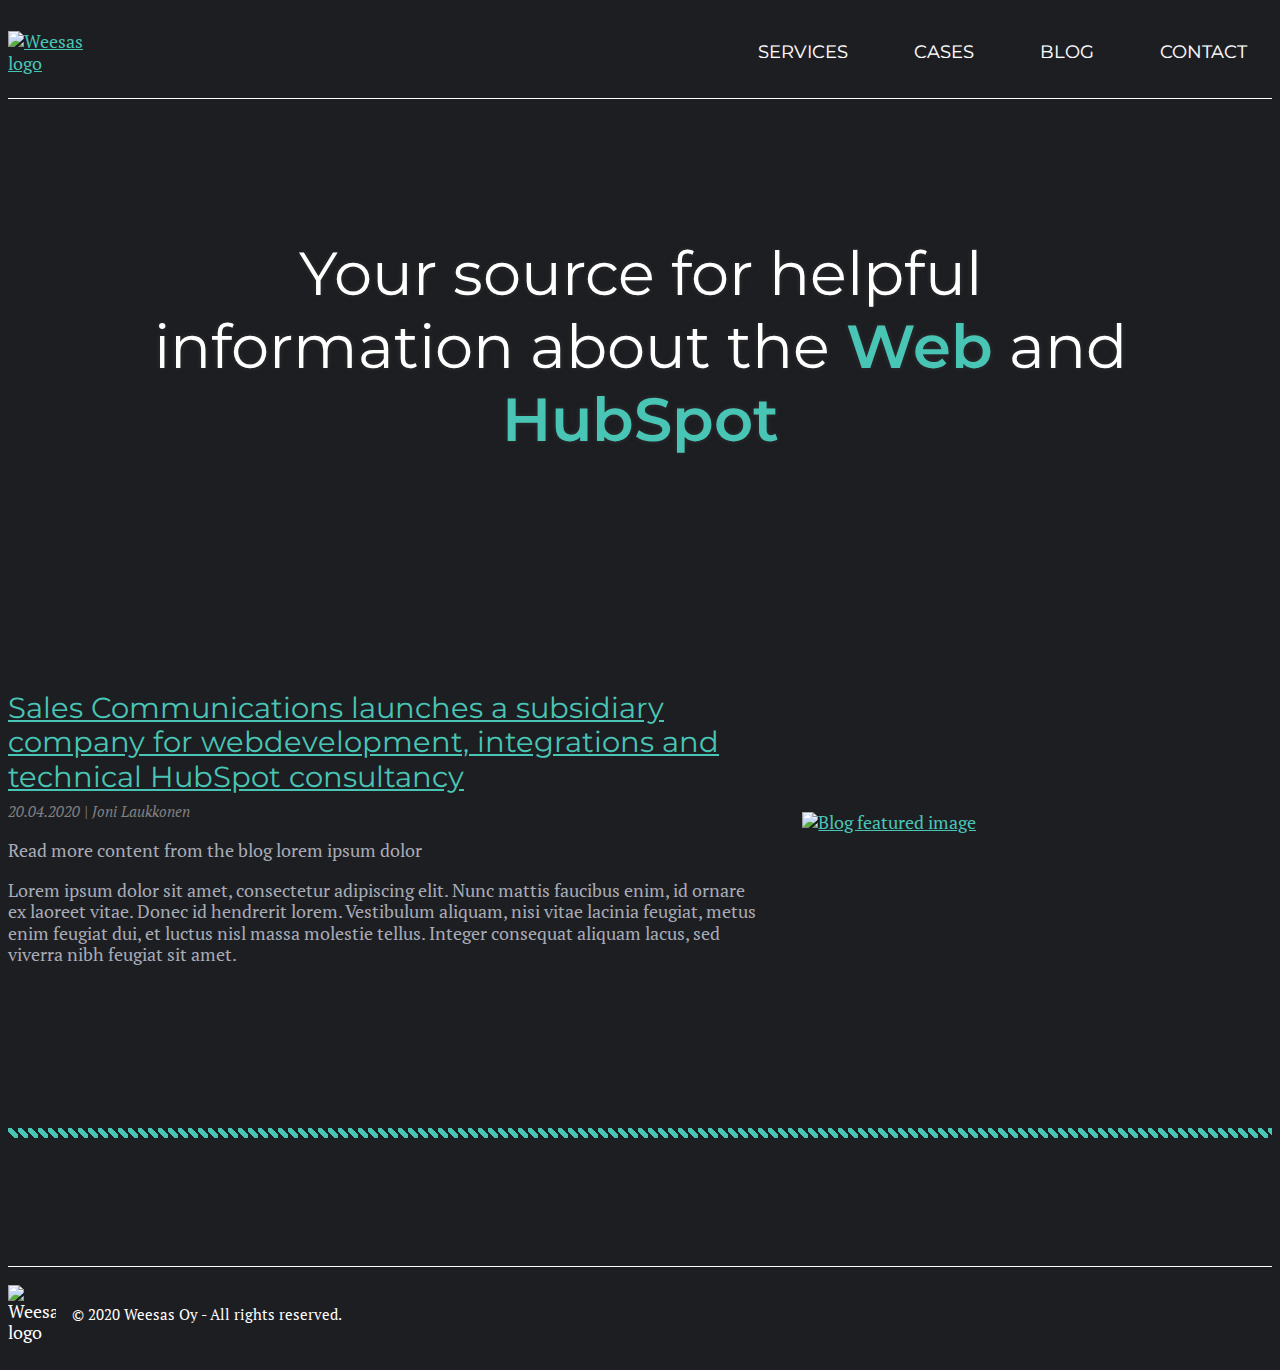
==== blog/index.html @ 422909a2 "Created blog. Added HS stuff" ====
<!DOCTYPE html>
<html class="no-js" lang="en" dir="ltr">
  <head>
    <meta charset="utf-8" />
    <meta http-equiv="x-ua-compatible" content="ie=edge" />
    <meta name="viewport" content="width=device-width, initial-scale=1.0" />
    <meta name="robots" content="noindex" />
    <title>Weesas</title>
    <link
      rel="apple-touch-icon"
      sizes="180x180"
      href="../apple-touch-icon.png"
    />
    <link
      rel="icon"
      type="image/png"
      sizes="32x32"
      href="../favicon-32x32.png"
    />
    <link
      rel="icon"
      type="image/png"
      sizes="16x16"
      href="../favicon-16x16.png"
    />
    <link rel="manifest" href="../site.webmanifest" />
    <link rel="mask-icon" href="../safari-pinned-tab.svg" color="#5bbad5" />
    <meta name="msapplication-TileColor" content="#da532c" />
    <meta name="theme-color" content="#ffffff" />
    <link rel="stylesheet" href="../css/normalize.css" />
    <link
      href="https://fonts.googleapis.com/css?family=Montserrat:400,700|PT+Serif:400,700&display=swap&subset=latin-ext"
      rel="stylesheet"
    />
    <link rel="stylesheet" href="../css/styles.css" />
  </head>
  <body>
    <header class="header-container__wrapper">
      <div class="header-container content-wrapper">
        <nav class="navigation-container">
          <div class="logo-container">
            <a href="/">
              <img
                class="header-logo"
                src="../images/logo/weesas-w-light.svg"
                alt="Weesas logo"
              />
            </a>
          </div>
          <div class="nav-container">
            <div class="main-nav">
              <ul>
                <li>
                  <a href="/#services">Services</a>
                </li>
                <li>
                  <a href="/#cases">Cases</a>
                </li>
                <li>
                  <a href="/blog">Blog</a>
                </li>
                <li>
                  <a href="/#contact?openchat=true">Contact</a>
                </li>
              </ul>
            </div>
          </div>
        </nav>
      </div>
    </header>
    <div class="body-container__wrapper">
      <div class="hero-container">
        <div class="hero content-wrapper">
          <h1>
            Your source for helpful information about the
            <span class="accent">Web</span> and
            <span class="accent">HubSpot</span>
          </h1>
          <div class="cube"></div>
          <div class="cube"></div>
          <div class="cube"></div>
          <div class="cube"></div>
          <div class="cube"></div>
          <div class="cube"></div>
        </div>
      </div>
      <section class="content-section__wrapper">
        <div class="content-wrapper">
          <div class="content-section content-section-2col">
            <div class="content-section-2col__text">
              <h2 class="blog-listing-heading">
                <a
                  href="/blog/salescommunications-launches-subsidiary-company.html"
                  >Sales Communications launches a subsidiary company for
                  webdevelopment, integrations and technical HubSpot
                  consultancy</a
                >
              </h2>
              <span class="blog-date"
                ><small>20.04.2020 | Joni Laukkonen</small></span
              >
              <p>
                Read more content from the blog lorem ipsum dolor
              </p>
              <p>
                Lorem ipsum dolor sit amet, consectetur adipiscing elit. Nunc
                mattis faucibus enim, id ornare ex laoreet vitae. Donec id
                hendrerit lorem. Vestibulum aliquam, nisi vitae lacinia feugiat,
                metus enim feugiat dui, et luctus nisl massa molestie tellus.
                Integer consequat aliquam lacus, sed viverra nibh feugiat sit
                amet.
              </p>
            </div>
            <div class="content-section-2col__img">
              <a
                href="/blog/salescommunications-launches-subsidiary-company.html"
              >
                <img
                  src="https://placehold.it/200x200"
                  alt="Blog featured image"
                />
              </a>
            </div>
          </div>
        </div>
      </section>
      <div class="content-wrapper"><hr class="slash-3" /></div>
    </div>
    <footer class="footer-container__wrapper">
      <div class="content-wrapper">
        <div>
          <img
            class="footer-logo"
            src="../images/logo/weesas-w-light.svg"
            alt="Weesas logo"
          />
          <small> &copy; 2020 Weesas Oy - All rights reserved.</small>
        </div>
      </div>
    </footer>
    <script src="https://code.jquery.com/jquery-3.4.1.min.js"></script>
    <script src="../js/main.js"></script>
    <!-- Start of HubSpot Embed Code -->
    <script
      type="text/javascript"
      id="hs-script-loader"
      async
      defer
      src="//js.hs-scripts.com/390227.js"
    ></script>
    <!-- End of HubSpot Embed Code -->
  </body>
</html>
---- css/styles.css ----
/******
Colors:
#49c5b6 - Teal
#ffd560 - Gold
*******/

body,
html {
  min-height: 100%;
  background: #1d1e22;
  color: #ffffff;
}

body {
  font-family: 'PT Serif', serif;
  line-height: 1.2;
  font-size: 18px;
  -moz-osx-font-smoothing: grayscale;
  -webkit-font-smoothing: antialiased;
  -webkit-text-size-adjust: none;
  -moz-text-size-adjust: none;
  -ms-text-size-adjust: none;
  text-size-adjust: none;
}

p {
  color: #a8abb6;
}

a {
  color: #49c5b6;
  -webkit-transition: color 0.2s ease;
  -o-transition: color 0.2s ease;
  transition: color 0.2s ease;
}

a:hover {
  color: #fff;
}

img {
  max-width: 100%;
  height: auto;
}

.centered {
  text-align: center;
}

.underline {
  position: relative;
  margin-bottom: 4rem;
}

.underline::after {
  content: '';
  position: absolute;
  height: 2px;
  width: 10rem;
  background: #fff;
  bottom: -1.5rem;
  left: calc(50% - 5rem);
}

.accent {
  color: #49c5b6;
  font-weight: 600;
}

strong {
  color: #fff;
}

hr {
  margin: 9rem 0 8rem;
  border: 0;
  height: 10px;
  background: transparent;
  background-image: linear-gradient(
    45deg,
    rgba(73, 197, 182, 0),
    rgba(73, 197, 182, 0) 33.33%,
    #49c5b6 33.33%,
    #49c5b6 66.67%,
    rgba(73, 197, 182, 0) 66.67%,
    rgba(73, 197, 182, 0) 100%
  );
  background-size: 10px 100%;
  width: 100%;
}

.cube {
  position: absolute;
  top: 80vh;
  left: 45vw;
  width: 10px;
  height: 10px;
  border: solid 1px #ffd560;
  -webkit-transform-origin: top left;
  transform-origin: top left;
  -webkit-transform: scale(0) rotate(0deg) translate(-50%, -50%);
  transform: scale(0) rotate(0deg) translate(-50%, -50%);
  -webkit-animation: cube 12s ease-in forwards infinite;
  animation: cube 12s ease-in forwards infinite;
}
.cube:nth-child(2n) {
  border-color: #ffd560;
}
.cube:nth-child(2) {
  -webkit-animation-delay: 0.5s;
  animation-delay: 0.5s;
  left: 25vw;
  top: 40vh;
}
.cube:nth-child(3) {
  -webkit-animation-delay: 1s;
  animation-delay: 1s;
  left: 75vw;
  top: 50vh;
}
.cube:nth-child(4) {
  -webkit-animation-delay: 5s;
  animation-delay: 5s;
  left: 90vw;
  top: 10vh;
}
.cube:nth-child(5) {
  -webkit-animation-delay: 7s;
  animation-delay: 7s;
  left: 10vw;
  top: 85vh;
}
.cube:nth-child(6) {
  -webkit-animation-delay: 8s;
  animation-delay: 8s;
  left: 50vw;
  top: 10vh;
}

@-webkit-keyframes cube {
  from {
    -webkit-transform: scale(0) rotate(0deg) translate(-50%, -50%);
    transform: scale(0) rotate(0deg) translate(-50%, -50%);
    opacity: 0.15;
  }
  to {
    -webkit-transform: scale(20) rotate(960deg) translate(-50%, -50%);
    transform: scale(20) rotate(960deg) translate(-50%, -50%);
    opacity: 0;
  }
}

@keyframes cube {
  from {
    -webkit-transform: scale(0) rotate(0deg) translate(-50%, -50%);
    transform: scale(0) rotate(0deg) translate(-50%, -50%);
    opacity: 0.15;
  }
  to {
    -webkit-transform: scale(20) rotate(960deg) translate(-50%, -50%);
    transform: scale(20) rotate(960deg) translate(-50%, -50%);
    opacity: 0;
  }
}

h1,
h2,
h3,
h4,
h5,
h6 {
  font-family: 'Montserrat', sans-serif;
  font-weight: normal;
  line-height: 1.4;
  margin-top: 1em;
  margin-bottom: 1em;
  color: #fff;
}

.accent-color {
  color: #49c5b6;
}

.content-wrapper {
  max-width: 1280px;
  margin: 0 auto;
}

.h1,
h1 {
  font-size: 3rem;
  line-height: 1.2em;
  margin-bottom: 0.3em;
}

.h2,
h2 {
  font-size: 2.8rem;
  line-height: 1.2em;
  margin-bottom: 0.6em;
}

.h3,
h3 {
  font-size: 2.4rem;
  line-height: 1.5em;
  margin-bottom: 0.6em;
}

.h4,
h4 {
  font-size: 1.7rem;
  line-height: 1.5em;
  margin-bottom: 0.6em;
}

.enlarge-img {
  min-width: 100%;
}

.header-container__wrapper {
  position: relative;
  z-index: 1;
}

.logo-container img {
  max-width: 6rem;
}

.navigation-container {
  display: flex;
  align-items: center;
  justify-content: space-between;
  padding: 1rem 0;
  border-bottom: 1px solid #fff;
}

.main-nav {
  font-family: 'Montserrat', sans-serif;
}

.main-nav ul {
  list-style: none;
  padding-left: 0;
  display: flex;
  justify-content: flex-end;
}

.main-nav ul li {
  margin-left: 1rem;
}

.main-nav ul li a {
  position: relative;
  text-decoration: none;
  padding: 0.5em;
  color: #fff;
  text-shadow: 0 0 1px rgba(255, 255, 255, 0.3);
  text-transform: uppercase;
  -webkit-transition: color 0.2s ease;
  -o-transition: color 0.2s ease;
  transition: color 0.2s ease;
}

.main-nav ul li a::before,
.main-nav ul li a::after {
  display: inline-block;
  opacity: 0;
  -webkit-transition: -webkit-transform 0.3s, opacity 0.2s;
  -moz-transition: -moz-transform 0.3s, opacity 0.2s;
  transition: transform 0.3s, opacity 0.2s;
}

.main-nav ul li a::before {
  margin-right: 10px;
  content: '[';
  -webkit-transform: translateX(20px);
  -moz-transform: translateX(20px);
  transform: translateX(20px);
}

.main-nav ul li a::after {
  margin-left: 10px;
  content: ']';
  -webkit-transform: translateX(-20px);
  -moz-transform: translateX(-20px);
  transform: translateX(-20px);
}

.main-nav ul li a:hover::before,
.main-nav ul li a:hover::after,
.main-nav ul li a:focus::before,
.main-nav ul li a:focus::after {
  opacity: 1;
  -webkit-transform: translateX(0px);
  -moz-transform: translateX(0px);
  transform: translateX(0px);
}

/* Homepage content */

.hero-container {
  padding: 6em 0;
  text-align: center;
  text-shadow: 0px 0px 5px #333;
  margin-bottom: 5rem;
}

.hero.content-wrapper {
  max-width: 55em;
  margin: 0 auto;
}

.hero-container h1 {
  font-size: 3.8rem;
  margin-top: 0.5em;
}

.content-section-2col {
  display: flex;
  align-items: center;
  justify-content: space-between;
}

.content-section-2col__text {
  flex: 0 0 60%;
}

.content-section-2col__img {
  flex: 0 0 35%;
  padding: 2em;
}

.three-col-content {
  display: flex;
  align-items: flex-start;
  justify-content: space-between;
}

.three-col-content__item {
  flex: 0 0 28%;
}

.three-col-content__item img.icon {
  max-width: 13rem;
}

.accordion-item {
  margin-bottom: 1rem;
  border: 1px solid #2d2d2d;
}

.accordion-item__header.investor-portal {
  background: url('../images/stock-exchange-board-210607.jpg');
}

.accordion-item__header.vendor-locator {
  background: url('../images/maps-vendor-locator.png');
}

.accordion-item__header.websites {
  background: url('../images/source-code.jpg');
}

.accordion-item__header.integrations {
  background: url('../images/integration-cobweb.jpg');
}

.accordion-item__header {
  text-align: center;
  position: relative;
  padding: 2rem 2rem;
  background-position: center !important;
  background-size: cover !important;
  background-repeat: no-repeat !important;
  cursor: pointer;
  box-shadow: inset 0px 0px 20px 1px rgba(0, 0, 0, 0.31);
}

.accordion-item__overlay {
  background: rgba(31, 31, 31, 0.85);
  position: absolute;
  height: 100%;
  width: 100%;
  top: 0;
  left: 0;
  transition: background 0.2s ease;
}

.accordion-item__header:hover .accordion-item__overlay,
.accodion-item__header--active .accordion-item__overlay {
  background: rgba(31, 31, 31, 0.7);
}

.accordion-item__header h3 {
  margin: 0;
  font-size: 2.2rem;
  position: relative;
  z-index: 1;
  display: inline-block;
  text-shadow: 0px 0px 5px #333;
}

.accordion-item__body {
  padding: 1rem 2rem 2rem 2rem;
  background: #18191d;
}

/* Blog */
.blog-listing-heading {
  margin-bottom: 0.2em;
  font-size: 1.8rem;
}

.blog-date {
  font-style: italic;
  color: #808080;
}

.hero-container h1.blog-heading {
  font-size: 2.8rem;
}

.content-section--blog {
  max-width: 60%;
  margin: 0 auto;
}

.footer-container__wrapper .content-wrapper {
  border-top: 1px solid #fff;
  padding: 1em 0;
  margin-top: 6em;
}

.footer-container__wrapper > .content-wrapper > div {
  display: -webkit-box;
  display: -ms-flexbox;
  display: flex;
  -webkit-box-align: center;
  -ms-flex-align: center;
  align-items: center;
}

.footer-container__wrapper img.footer-logo {
  max-width: 3rem;
  margin-right: 1rem;
}

/* MEDIA QUERIES */
@media screen and (max-width: 1279px) {
  .content-wrapper {
    max-width: 95%;
    margin: 0 auto;
  }
}

@media screen and (max-width: 768px) {
  .navigation-container {
    flex-wrap: wrap;
  }

  .logo-container {
    margin-bottom: 2rem;
  }

  .logo-container,
  .nav-container {
    flex: 1 0 100%;
    text-align: center;
  }

  .main-nav ul {
    justify-content: center;
  }

  .content-wrapper {
    max-width: 90%;
    margin: 0 auto;
  }

  .content-section-2col {
    flex-wrap: wrap;
  }

  .content-section-2col__text {
    order: 2;
    flex: 1 0 100%;
  }

  .content-section-2col__img {
    order: 1;
    flex: 1 0 100%;
  }

  .three-col-content {
    flex-wrap: wrap;
  }

  .three-col-content__item {
    flex: 1 0 100%;
    margin-bottom: 2rem;
  }

  .hero-container h1 {
    font-size: 2.5rem;
  }

  .h1,
  h1 {
    font-size: 2.5rem;
    line-height: 1.2em;
    margin-bottom: 0.3em;
  }

  .h2,
  h2 {
    font-size: 2.2rem;
    line-height: 1.2em;
    margin-bottom: 0.6em;
  }

  .h3,
  h3,
  .accordion-item__header h3 {
    font-size: 2rem;
    line-height: 1.5em;
    margin-bottom: 0.6em;
  }

  .h4,
  h4 {
    font-size: 1.5rem;
    line-height: 1.5em;
    margin-bottom: 0.6em;
  }

  .content-section--blog {
    max-width: 100%;
  }
}
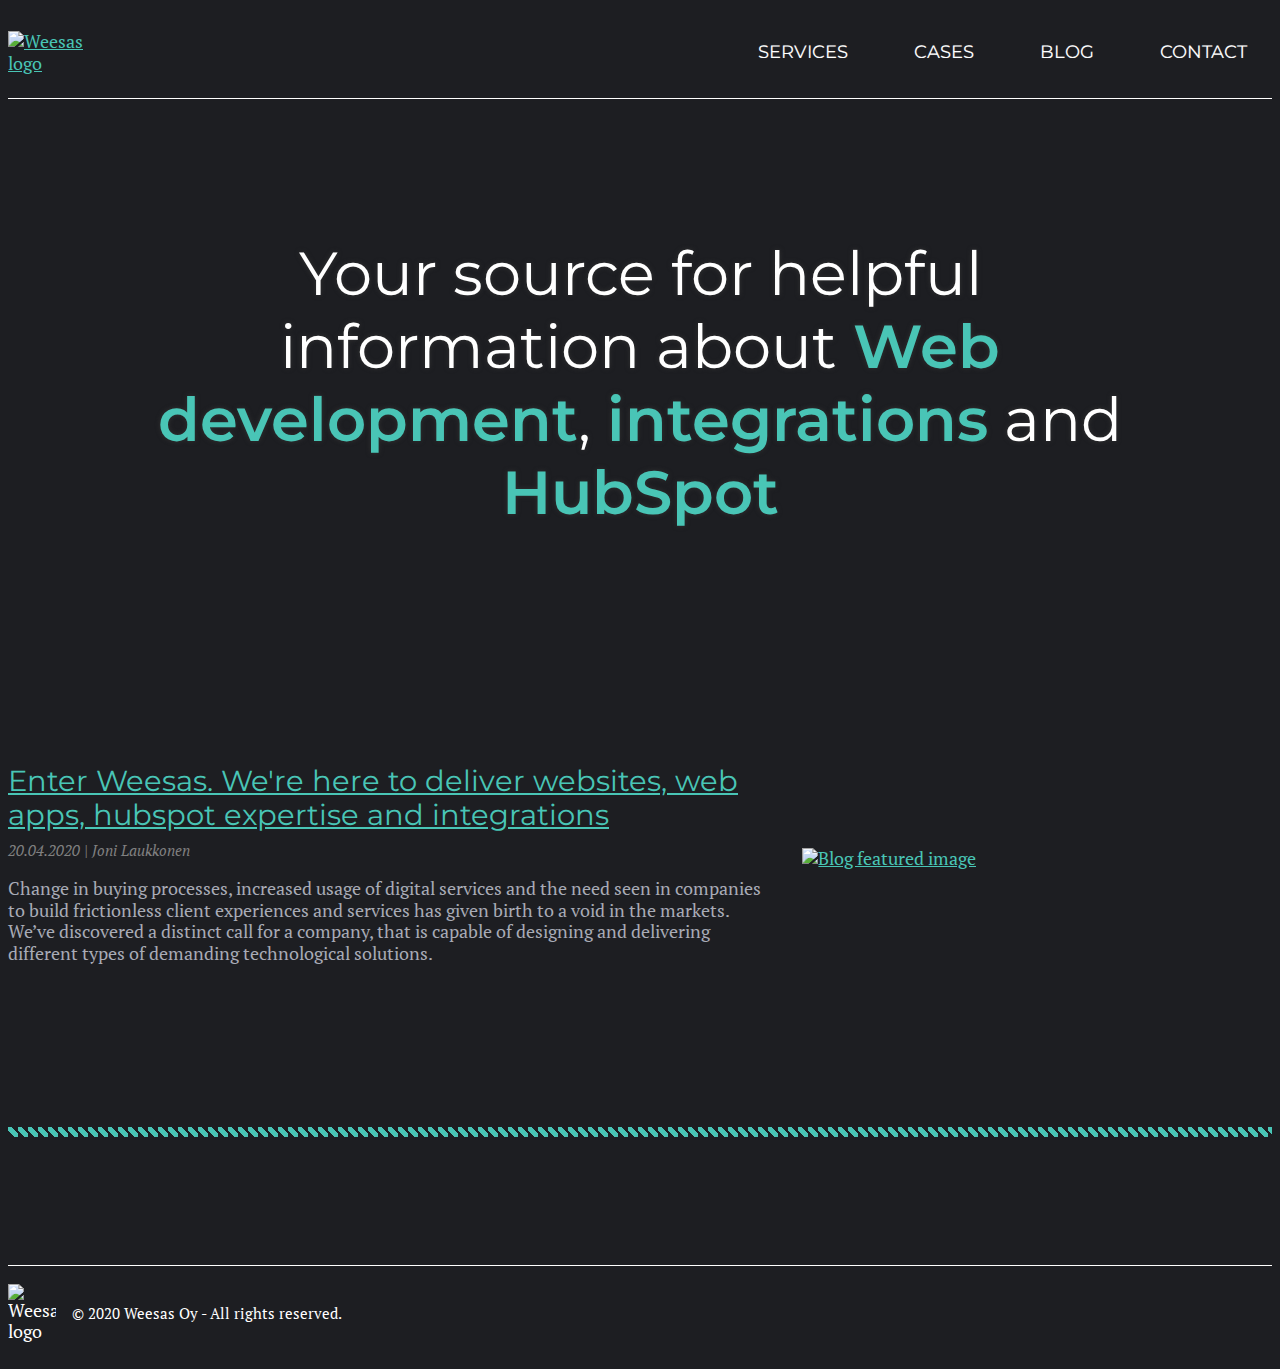
==== commit 746f3453: "Added a new blog" ====
--- a/blog/index.html
+++ b/blog/index.html
@@ -1,11 +1,29 @@
 <!DOCTYPE html>
 <html class="no-js" lang="en" dir="ltr">
   <head>
+    <!-- Global site tag (gtag.js) - Google Analytics -->
+    <script
+      async
+      src="https://www.googletagmanager.com/gtag/js?id=UA-164149048-1"
+    ></script>
+    <script>
+      window.dataLayer = window.dataLayer || [];
+      function gtag() {
+        dataLayer.push(arguments);
+      }
+      gtag('js', new Date());
+
+      gtag('config', 'UA-164149048-1');
+    </script>
     <meta charset="utf-8" />
     <meta http-equiv="x-ua-compatible" content="ie=edge" />
     <meta name="viewport" content="width=device-width, initial-scale=1.0" />
     <meta name="robots" content="noindex" />
-    <title>Weesas</title>
+    <title>Weesas | Blog</title>
+    <meta
+      name="description"
+      content="Up to date source for web development, integrations and HubSpot"
+    />
     <link
       rel="apple-touch-icon"
       sizes="180x180"
@@ -30,6 +48,10 @@
     <link rel="stylesheet" href="../css/normalize.css" />
     <link
       href="https://fonts.googleapis.com/css?family=Montserrat:400,700|PT+Serif:400,700&display=swap&subset=latin-ext"
+      rel="stylesheet"
+    />
+    <link
+      href="https://stackpath.bootstrapcdn.com/font-awesome/4.7.0/css/font-awesome.min.css"
       rel="stylesheet"
     />
     <link rel="stylesheet" href="../css/styles.css" />
@@ -60,7 +82,7 @@
                   <a href="/blog">Blog</a>
                 </li>
                 <li>
-                  <a href="/#contact?openchat=true">Contact</a>
+                  <a href="/#contact">Contact</a>
                 </li>
               </ul>
             </div>
@@ -72,8 +94,9 @@
       <div class="hero-container">
         <div class="hero content-wrapper">
           <h1>
-            Your source for helpful information about the
-            <span class="accent">Web</span> and
+            Your source for helpful information about
+            <span class="accent">Web development</span>,
+            <span class="accent">integrations</span> and
             <span class="accent">HubSpot</span>
           </h1>
           <div class="cube"></div>
@@ -89,26 +112,21 @@
           <div class="content-section content-section-2col">
             <div class="content-section-2col__text">
               <h2 class="blog-listing-heading">
-                <a
-                  href="/blog/salescommunications-launches-subsidiary-company.html"
-                  >Sales Communications launches a subsidiary company for
-                  webdevelopment, integrations and technical HubSpot
-                  consultancy</a
+                <a href="/blog/enter-weesas-were-here-to-deliver.html"
+                  >Enter Weesas. We're here to deliver websites, web apps,
+                  hubspot expertise and integrations</a
                 >
               </h2>
               <span class="blog-date"
                 ><small>20.04.2020 | Joni Laukkonen</small></span
               >
               <p>
-                Read more content from the blog lorem ipsum dolor
-              </p>
-              <p>
-                Lorem ipsum dolor sit amet, consectetur adipiscing elit. Nunc
-                mattis faucibus enim, id ornare ex laoreet vitae. Donec id
-                hendrerit lorem. Vestibulum aliquam, nisi vitae lacinia feugiat,
-                metus enim feugiat dui, et luctus nisl massa molestie tellus.
-                Integer consequat aliquam lacus, sed viverra nibh feugiat sit
-                amet.
+                Change in buying processes, increased usage of digital services
+                and the need seen in companies to build frictionless client
+                experiences and services has given birth to a void in the
+                markets. We’ve discovered a distinct call for a company, that is
+                capable of designing and delivering different types of demanding
+                technological solutions.
               </p>
             </div>
             <div class="content-section-2col__img">
@@ -116,7 +134,7 @@
                 href="/blog/salescommunications-launches-subsidiary-company.html"
               >
                 <img
-                  src="https://placehold.it/200x200"
+                  src="../images/logo/weesas-logo-light.svg"
                   alt="Blog featured image"
                 />
               </a>
--- a/css/styles.css
+++ b/css/styles.css
@@ -32,10 +32,26 @@
   -webkit-transition: color 0.2s ease;
   -o-transition: color 0.2s ease;
   transition: color 0.2s ease;
+  cursor: pointer;
 }
 
 a:hover {
   color: #fff;
+}
+
+.cta-btn {
+  font-family: 'Montserrat', sans-serif;
+  text-transform: uppercase;
+  background: #49c5b6;
+  text-decoration: none;
+  padding: 1rem 3rem;
+  display: inline-block;
+  border-radius: 50px;
+}
+
+.cta-btn.cta-btn--teal {
+  background: #49c5b6;
+  color: #1d1e22;
 }
 
 img {
@@ -218,6 +234,10 @@
   min-width: 100%;
 }
 
+.mt-1 {
+  margin-top: 1em;
+}
+
 .header-container__wrapper {
   position: relative;
   z-index: 1;
@@ -406,6 +426,53 @@
   background: #18191d;
 }
 
+/* Contact info */
+
+.contact-person-list {
+  display: -webkit-box;
+  display: -ms-flexbox;
+  display: flex;
+  -ms-flex-pack: distribute;
+  justify-content: space-around;
+  max-width: 65rem;
+  margin: 0 auto;
+  -ms-flex-wrap: wrap;
+  flex-wrap: wrap;
+}
+
+.contact-person {
+  -webkit-box-flex: 0;
+  -ms-flex: 0 0 35%;
+  flex: 0 0 35%;
+  text-align: center;
+  margin-bottom: 5rem;
+}
+
+.contact-person ul {
+  list-style: none;
+  padding-left: 0;
+}
+
+.contact-person ul li {
+  margin-bottom: 0.5rem;
+}
+
+.contact-person ul li a {
+  text-decoration: none;
+}
+
+.contact-person__img img {
+  border-radius: 50%;
+  max-width: 12rem;
+}
+
+.contact-person__info .fa {
+  position: relative;
+  font-size: 1.5rem;
+  top: 0.15rem;
+  margin-right: 0.5rem;
+}
+
 /* Blog */
 .blog-listing-heading {
   margin-bottom: 0.2em;
@@ -424,6 +491,27 @@
 .content-section--blog {
   max-width: 60%;
   margin: 0 auto;
+}
+
+blockquote {
+  background: transparent;
+  border-left: 10px solid #ffd561;
+  margin: 1.5em 10px;
+  padding: 0.5em 10px;
+  quotes: '\201C''\201D''\2018''\2019';
+}
+
+blockquote:before {
+  color: #ffd561;
+  content: open-quote;
+  font-size: 4em;
+  line-height: 0.1em;
+  margin-right: 0.25em;
+  vertical-align: -0.4em;
+}
+
+blockquote p {
+  display: inline;
 }
 
 .footer-container__wrapper .content-wrapper {
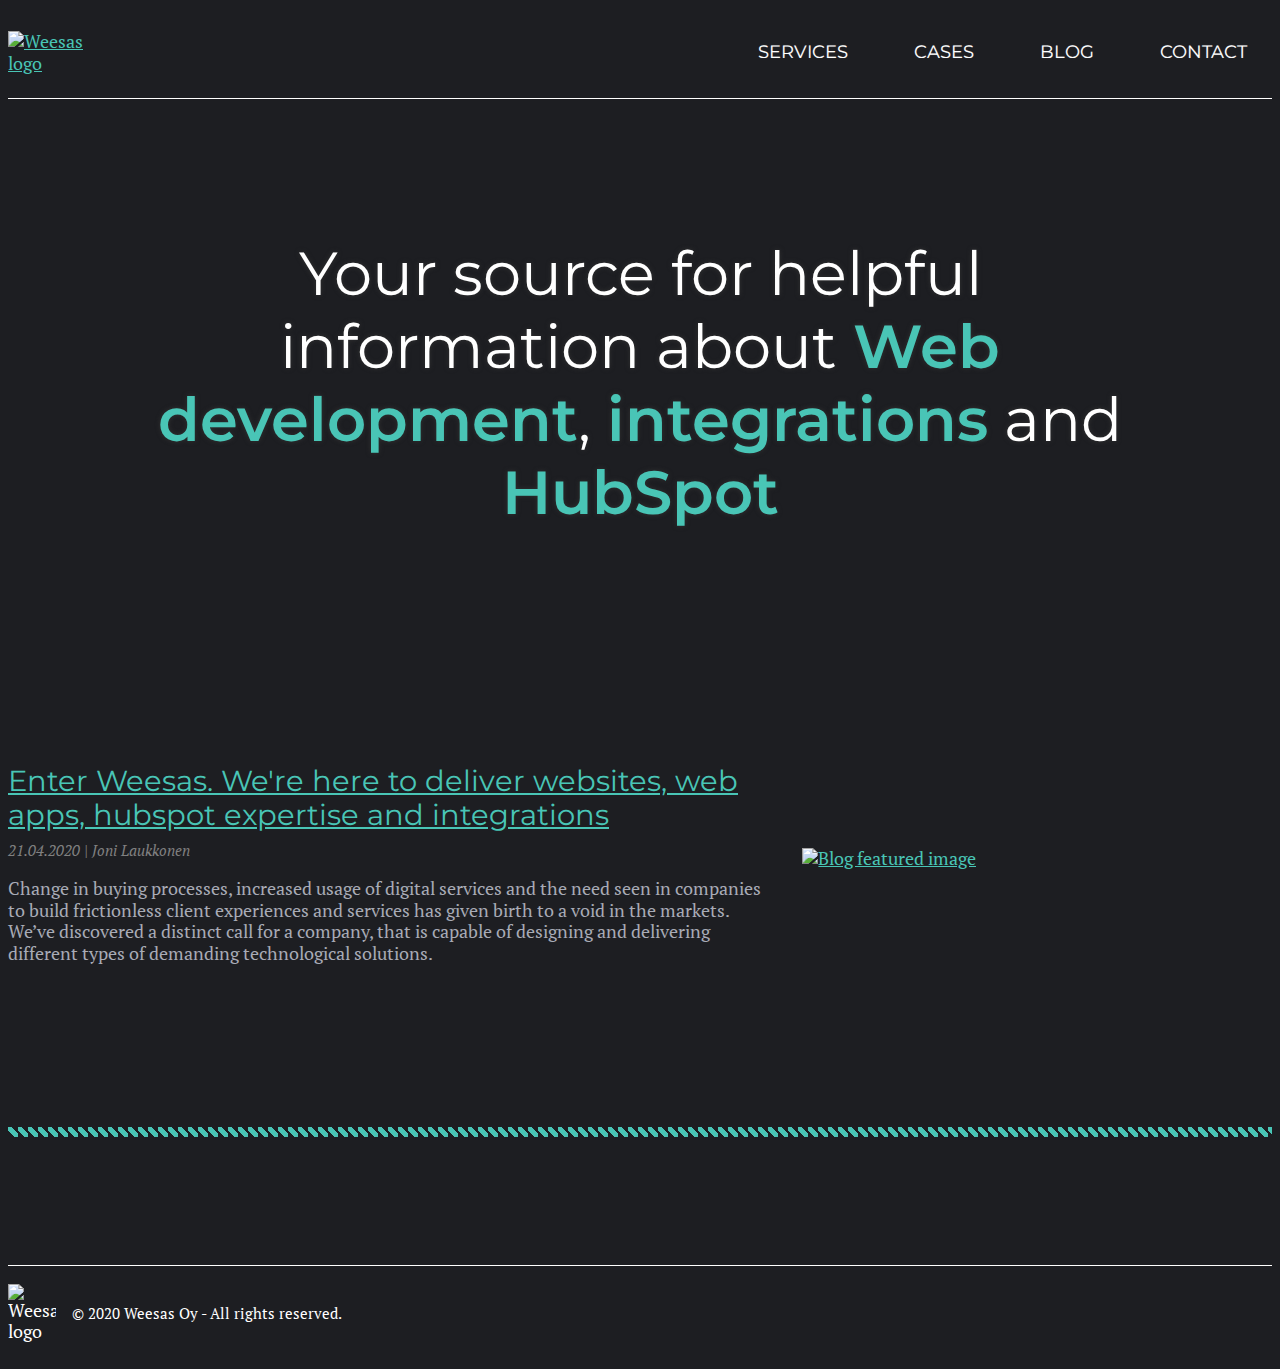
==== commit d5864e2d: "removed html extension from blog listing" ====
--- a/blog/index.html
+++ b/blog/index.html
@@ -112,13 +112,13 @@
           <div class="content-section content-section-2col">
             <div class="content-section-2col__text">
               <h2 class="blog-listing-heading">
-                <a href="/blog/enter-weesas-were-here-to-deliver.html"
+                <a href="/blog/enter-weesas-were-here-to-deliver"
                   >Enter Weesas. We're here to deliver websites, web apps,
                   hubspot expertise and integrations</a
                 >
               </h2>
               <span class="blog-date"
-                ><small>20.04.2020 | Joni Laukkonen</small></span
+                ><small>21.04.2020 | Joni Laukkonen</small></span
               >
               <p>
                 Change in buying processes, increased usage of digital services
